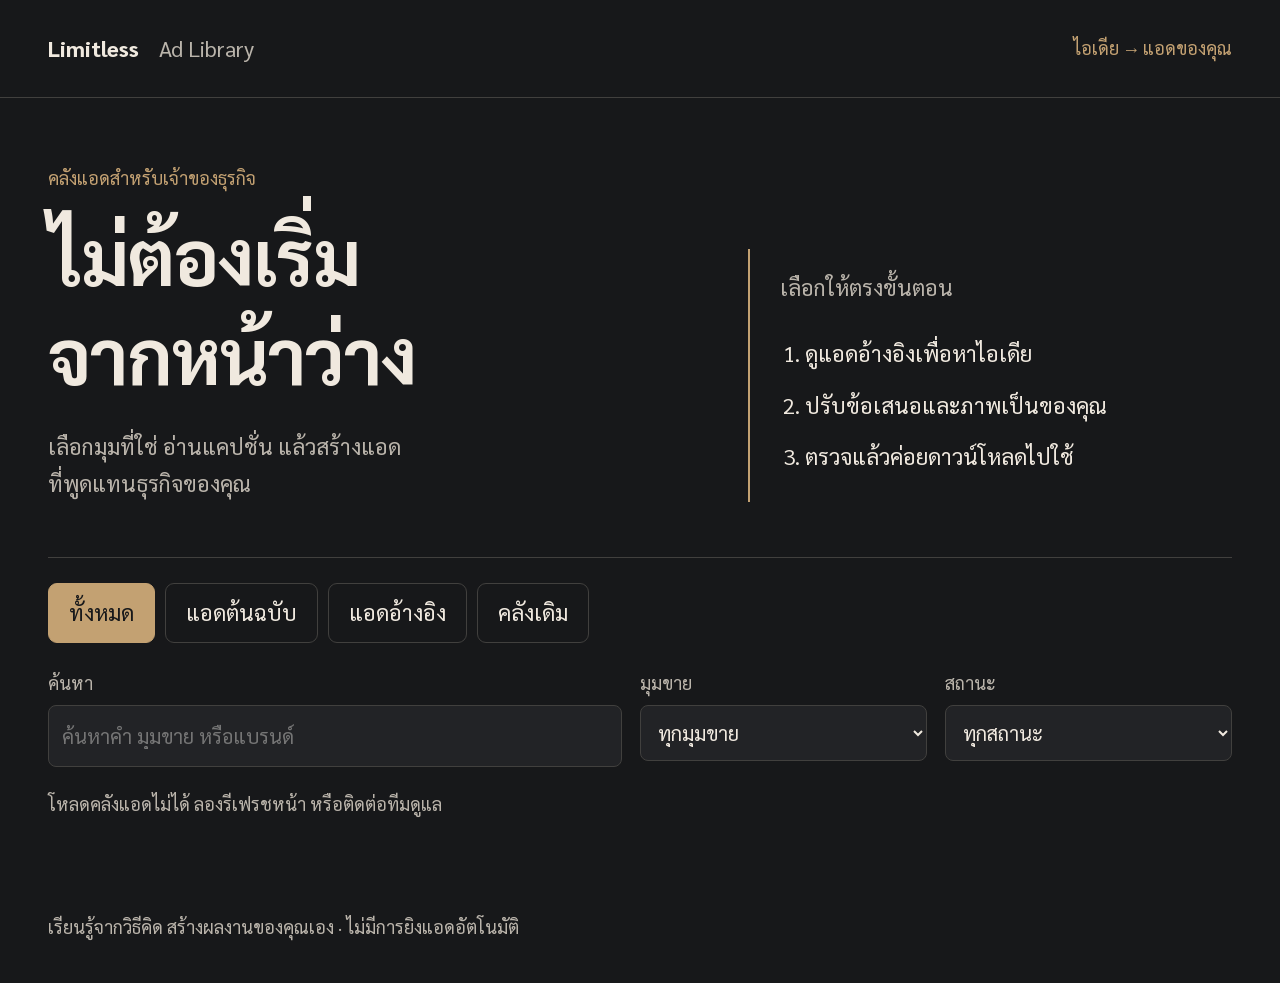
==== web/index.html @ d7cdba5b "Build source-grounded ad research and student creative delivery engine" ====
<!doctype html><html lang="th"><head><meta charset="utf-8"><meta name="viewport" content="width=device-width,initial-scale=1"><title>Limitless · Ad Library</title><link rel="preconnect" href="https://fonts.googleapis.com"><link href="https://fonts.googleapis.com/css2?family=Sarabun:wght@400;500;600;700;800&display=swap" rel="stylesheet"><link rel="stylesheet" href="styles.css"></head><body>
<header><a class="wordmark" href="./">Limitless <span>Ad Library</span></a><span class="edition">ไอเดีย → แอดของคุณ</span></header>
<main><section class="intro"><div><p class="eyebrow">คลังแอดสำหรับเจ้าของธุรกิจ</p><h1>ไม่ต้องเริ่ม<br>จากหน้าว่าง</h1><p>เลือกมุมที่ใช่ อ่านแคปชั่น แล้วสร้างแอด<br class="desktop">ที่พูดแทนธุรกิจของคุณ</p></div><aside><p>เลือกให้ตรงขั้นตอน</p><ol><li>ดูแอดอ้างอิงเพื่อหาไอเดีย</li><li>ปรับข้อเสนอและภาพเป็นของคุณ</li><li>ตรวจแล้วค่อยดาวน์โหลดไปใช้</li></ol></aside></section>
<section class="library" aria-label="คลังแอด"><div class="tabs" role="group" aria-label="ประเภทแอด"><button data-kind="all" class="active">ทั้งหมด</button><button data-kind="original">แอดต้นฉบับ</button><button data-kind="reference">แอดอ้างอิง</button><button data-kind="legacy">คลังเดิม</button></div>
<div class="filters"><label>ค้นหา<input id="search" type="search" placeholder="ค้นหาคำ มุมขาย หรือแบรนด์"></label><label>มุมขาย<select id="angle"><option value="">ทุกมุมขาย</option></select></label><label>สถานะ<select id="status"><option value="">ทุกสถานะ</option><option value="approved">ผ่านการตรวจแล้ว</option><option value="draft">ร่าง / ตัวอย่าง</option><option value="needs_review">รอตรวจ</option><option value="reference_only">ใช้ศึกษาเท่านั้น</option></select></label></div>
<p id="count" aria-live="polite">กำลังโหลดคลังแอด…</p><div id="grid"></div><button id="more" hidden>ดูเพิ่มอีก 36 ชิ้น</button></section></main>
<dialog id="detail" aria-labelledby="detail-title"><button id="close" class="close" aria-label="ปิด">×</button><div class="detail-layout"><div id="media"></div><div class="detail-copy"><p id="detail-meta"></p><h2 id="detail-title"></h2><p id="detail-status"></p><p id="detail-note"></p><h3>แคปชั่น</h3><pre id="caption"></pre><button id="copy">คัดลอกแคปชั่น</button><p id="message" role="status"></p><div id="links"></div></div></div></dialog>
<footer>เรียนรู้จากวิธีคิด สร้างผลงานของคุณเอง · ไม่มีการยิงแอดอัตโนมัติ</footer><script src="app.js"></script></body></html>
---- web/styles.css ----
:root{--bg:#17181a;--surface:#222326;--gold:#c3a172;--ink:#f0e9df;--muted:#bab4ab;--line:#41403e}*{box-sizing:border-box}body{margin:0;background:var(--bg);color:var(--ink);font:22px/1.7 Sarabun,sans-serif}button,input,select{font:inherit}button,a,input,select{touch-action:manipulation}button{cursor:pointer;color:var(--ink);background:transparent;border:1px solid var(--line);border-radius:9px;padding:10px 20px}button:hover,button.active{background:var(--gold);color:#17181a;border-color:var(--gold)}button:disabled{opacity:.5;cursor:default}a{color:var(--gold)}:focus-visible{outline:3px solid var(--gold);outline-offset:4px}header,main,footer{max-width:1500px;margin:auto;padding-left:48px;padding-right:48px}header{display:flex;justify-content:space-between;align-items:center;padding-top:30px;padding-bottom:30px;border-bottom:1px solid var(--line)}.wordmark{font-weight:800;text-decoration:none;color:var(--ink)}.wordmark span{font-weight:400;margin-left:15px;color:var(--muted)}.edition,.eyebrow{color:var(--gold);font-size:18px}.intro{display:grid;grid-template-columns:1.3fr 1fr;gap:70px;padding:65px 0 55px;align-items:end}h1{font-size:clamp(44px,6vw,76px);line-height:1.3;margin:12px 0 24px;font-weight:700;letter-spacing:-1px}.intro p{margin:0;color:var(--muted)}.intro .eyebrow{color:var(--gold)}aside{border-left:2px solid var(--gold);padding:20px 30px}aside ol{padding-left:25px;margin-bottom:0}aside li{padding:7px 0;font-size:22px}.tabs{display:flex;gap:10px;flex-wrap:wrap;padding:25px 0;border-top:1px solid var(--line)}.filters{display:grid;grid-template-columns:2fr 1fr 1fr;gap:18px}.filters label{font-size:18px;color:var(--muted)}input,select{display:block;width:100%;background:var(--surface);border:1px solid var(--line);color:var(--ink);padding:13px;border-radius:8px;margin-top:7px;font-size:20px}#count{font-size:18px;color:var(--muted);margin:22px 0}#grid{display:grid;grid-template-columns:repeat(3,minmax(0,1fr));gap:26px}.card{text-align:left;padding:0;border-radius:13px;overflow:hidden;background:var(--surface)}.card:hover{background:#2c2b29;color:var(--ink)}.card img,.placeholder{width:100%;aspect-ratio:4/5;object-fit:cover;background:#303034}.placeholder{display:grid;place-items:center;color:var(--muted)}.card-body{padding:23px}.card-body p{margin:0}.card-body .meta{font-size:16px;color:var(--gold)}.card-body h2{font-size:23px;line-height:1.5;margin:8px 0 15px}.badge{display:inline-block;background:#34322f;border-radius:5px;padding:3px 8px;font-size:16px;color:var(--ink)}#more{display:block;margin:35px auto}#more[hidden]{display:none}footer{font-size:18px;color:var(--muted);padding-top:70px;padding-bottom:40px}dialog{background:var(--bg);color:var(--ink);border:1px solid var(--line);border-radius:16px;width:min(1200px,95vw);max-height:92vh;padding:35px}dialog::backdrop{background:#000c}.close{position:sticky;top:0;display:block;margin-left:auto;background:var(--surface);font-size:26px;padding:0 15px;z-index:2}.detail-layout{display:grid;grid-template-columns:1fr 1fr;gap:35px}#media img,#media video{width:100%;height:auto;border-radius:8px;margin-bottom:15px}h2{font-size:32px;line-height:1.4}h3{font-size:22px}#caption{white-space:pre-wrap;overflow-wrap:anywhere;font:22px/1.7 Sarabun,sans-serif;background:var(--surface);padding:22px;border-radius:10px}#detail-meta,#detail-status{color:var(--gold);font-size:18px}#links a{display:block;padding:12px 0}#message{font-size:18px;color:var(--gold)}@media(max-width:900px){header,main,footer{padding-left:24px;padding-right:24px}.intro{gap:25px}#grid{grid-template-columns:repeat(2,minmax(0,1fr))}.filters{grid-template-columns:1fr 1fr}.filters label:first-child{grid-column:1/-1}}@media(max-width:600px){header{padding-top:20px;padding-bottom:20px}.wordmark{font-size:22px}.wordmark span{display:block;font-size:16px;margin-left:0}.edition{font-size:16px}.intro{grid-template-columns:1fr;padding:35px 0}.intro aside{padding:15px 20px}.intro aside li{font-size:20px}.intro p{font-size:22px}.desktop{display:none}.tabs button{font-size:18px;padding:10px 12px}#grid{grid-template-columns:1fr;gap:22px}.filters{gap:12px}.filters select{font-size:18px}.detail-layout{grid-template-columns:1fr}dialog{padding:20px}h2{font-size:28px}}
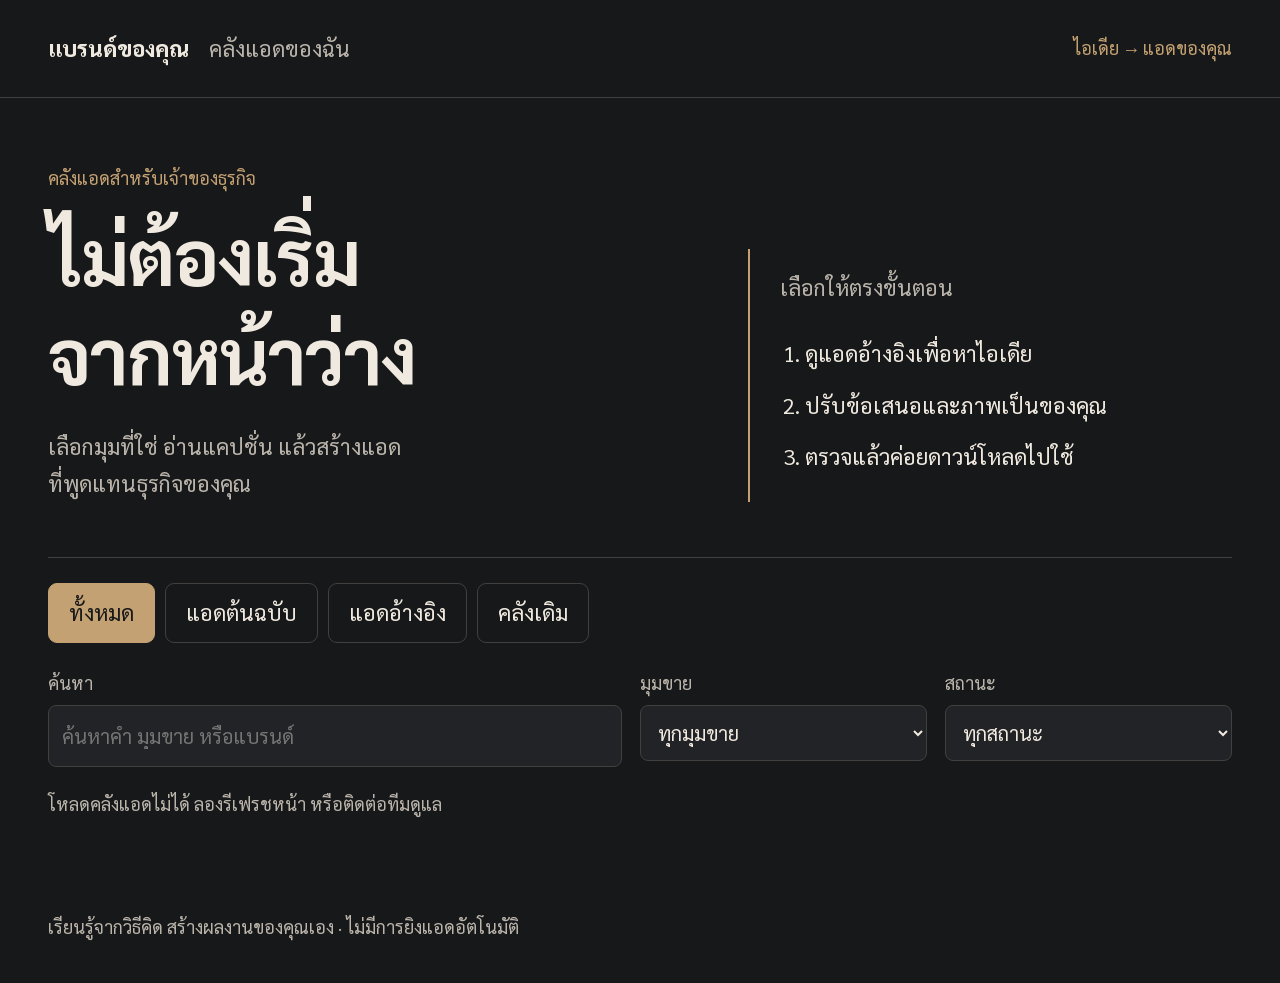
==== commit 650a27a0: "Make gallery a customizable student template with simple preview workflow" ====
--- a/web/index.html
+++ b/web/index.html
@@ -1,5 +1,5 @@
-<!doctype html><html lang="th"><head><meta charset="utf-8"><meta name="viewport" content="width=device-width,initial-scale=1"><title>Limitless · Ad Library</title><link rel="preconnect" href="https://fonts.googleapis.com"><link href="https://fonts.googleapis.com/css2?family=Sarabun:wght@400;500;600;700;800&display=swap" rel="stylesheet"><link rel="stylesheet" href="styles.css"></head><body>
-<header><a class="wordmark" href="./">Limitless <span>Ad Library</span></a><span class="edition">ไอเดีย → แอดของคุณ</span></header>
+<!doctype html><html lang="th"><head><meta charset="utf-8"><meta name="viewport" content="width=device-width,initial-scale=1"><title>My Ad Library</title><link rel="preconnect" href="https://fonts.googleapis.com"><link href="https://fonts.googleapis.com/css2?family=Sarabun:wght@400;500;600;700;800&display=swap" rel="stylesheet"><link rel="stylesheet" href="styles.css"></head><body>
+<header><a class="wordmark" href="./"><b id="brand-name">แบรนด์ของคุณ</b> <span id="brand-subtitle">คลังแอดของฉัน</span></a><span class="edition">ไอเดีย → แอดของคุณ</span></header>
 <main><section class="intro"><div><p class="eyebrow">คลังแอดสำหรับเจ้าของธุรกิจ</p><h1>ไม่ต้องเริ่ม<br>จากหน้าว่าง</h1><p>เลือกมุมที่ใช่ อ่านแคปชั่น แล้วสร้างแอด<br class="desktop">ที่พูดแทนธุรกิจของคุณ</p></div><aside><p>เลือกให้ตรงขั้นตอน</p><ol><li>ดูแอดอ้างอิงเพื่อหาไอเดีย</li><li>ปรับข้อเสนอและภาพเป็นของคุณ</li><li>ตรวจแล้วค่อยดาวน์โหลดไปใช้</li></ol></aside></section>
 <section class="library" aria-label="คลังแอด"><div class="tabs" role="group" aria-label="ประเภทแอด"><button data-kind="all" class="active">ทั้งหมด</button><button data-kind="original">แอดต้นฉบับ</button><button data-kind="reference">แอดอ้างอิง</button><button data-kind="legacy">คลังเดิม</button></div>
 <div class="filters"><label>ค้นหา<input id="search" type="search" placeholder="ค้นหาคำ มุมขาย หรือแบรนด์"></label><label>มุมขาย<select id="angle"><option value="">ทุกมุมขาย</option></select></label><label>สถานะ<select id="status"><option value="">ทุกสถานะ</option><option value="approved">ผ่านการตรวจแล้ว</option><option value="draft">ร่าง / ตัวอย่าง</option><option value="needs_review">รอตรวจ</option><option value="reference_only">ใช้ศึกษาเท่านั้น</option></select></label></div>
--- a/web/styles.css
+++ b/web/styles.css
@@ -1 +1,3 @@
 :root{--bg:#17181a;--surface:#222326;--gold:#c3a172;--ink:#f0e9df;--muted:#bab4ab;--line:#41403e}*{box-sizing:border-box}body{margin:0;background:var(--bg);color:var(--ink);font:22px/1.7 Sarabun,sans-serif}button,input,select{font:inherit}button,a,input,select{touch-action:manipulation}button{cursor:pointer;color:var(--ink);background:transparent;border:1px solid var(--line);border-radius:9px;padding:10px 20px}button:hover,button.active{background:var(--gold);color:#17181a;border-color:var(--gold)}button:disabled{opacity:.5;cursor:default}a{color:var(--gold)}:focus-visible{outline:3px solid var(--gold);outline-offset:4px}header,main,footer{max-width:1500px;margin:auto;padding-left:48px;padding-right:48px}header{display:flex;justify-content:space-between;align-items:center;padding-top:30px;padding-bottom:30px;border-bottom:1px solid var(--line)}.wordmark{font-weight:800;text-decoration:none;color:var(--ink)}.wordmark span{font-weight:400;margin-left:15px;color:var(--muted)}.edition,.eyebrow{color:var(--gold);font-size:18px}.intro{display:grid;grid-template-columns:1.3fr 1fr;gap:70px;padding:65px 0 55px;align-items:end}h1{font-size:clamp(44px,6vw,76px);line-height:1.3;margin:12px 0 24px;font-weight:700;letter-spacing:-1px}.intro p{margin:0;color:var(--muted)}.intro .eyebrow{color:var(--gold)}aside{border-left:2px solid var(--gold);padding:20px 30px}aside ol{padding-left:25px;margin-bottom:0}aside li{padding:7px 0;font-size:22px}.tabs{display:flex;gap:10px;flex-wrap:wrap;padding:25px 0;border-top:1px solid var(--line)}.filters{display:grid;grid-template-columns:2fr 1fr 1fr;gap:18px}.filters label{font-size:18px;color:var(--muted)}input,select{display:block;width:100%;background:var(--surface);border:1px solid var(--line);color:var(--ink);padding:13px;border-radius:8px;margin-top:7px;font-size:20px}#count{font-size:18px;color:var(--muted);margin:22px 0}#grid{display:grid;grid-template-columns:repeat(3,minmax(0,1fr));gap:26px}.card{text-align:left;padding:0;border-radius:13px;overflow:hidden;background:var(--surface)}.card:hover{background:#2c2b29;color:var(--ink)}.card img,.placeholder{width:100%;aspect-ratio:4/5;object-fit:cover;background:#303034}.placeholder{display:grid;place-items:center;color:var(--muted)}.card-body{padding:23px}.card-body p{margin:0}.card-body .meta{font-size:16px;color:var(--gold)}.card-body h2{font-size:23px;line-height:1.5;margin:8px 0 15px}.badge{display:inline-block;background:#34322f;border-radius:5px;padding:3px 8px;font-size:16px;color:var(--ink)}#more{display:block;margin:35px auto}#more[hidden]{display:none}footer{font-size:18px;color:var(--muted);padding-top:70px;padding-bottom:40px}dialog{background:var(--bg);color:var(--ink);border:1px solid var(--line);border-radius:16px;width:min(1200px,95vw);max-height:92vh;padding:35px}dialog::backdrop{background:#000c}.close{position:sticky;top:0;display:block;margin-left:auto;background:var(--surface);font-size:26px;padding:0 15px;z-index:2}.detail-layout{display:grid;grid-template-columns:1fr 1fr;gap:35px}#media img,#media video{width:100%;height:auto;border-radius:8px;margin-bottom:15px}h2{font-size:32px;line-height:1.4}h3{font-size:22px}#caption{white-space:pre-wrap;overflow-wrap:anywhere;font:22px/1.7 Sarabun,sans-serif;background:var(--surface);padding:22px;border-radius:10px}#detail-meta,#detail-status{color:var(--gold);font-size:18px}#links a{display:block;padding:12px 0}#message{font-size:18px;color:var(--gold)}@media(max-width:900px){header,main,footer{padding-left:24px;padding-right:24px}.intro{gap:25px}#grid{grid-template-columns:repeat(2,minmax(0,1fr))}.filters{grid-template-columns:1fr 1fr}.filters label:first-child{grid-column:1/-1}}@media(max-width:600px){header{padding-top:20px;padding-bottom:20px}.wordmark{font-size:22px}.wordmark span{display:block;font-size:16px;margin-left:0}.edition{font-size:16px}.intro{grid-template-columns:1fr;padding:35px 0}.intro aside{padding:15px 20px}.intro aside li{font-size:20px}.intro p{font-size:22px}.desktop{display:none}.tabs button{font-size:18px;padding:10px 12px}#grid{grid-template-columns:1fr;gap:22px}.filters{gap:12px}.filters select{font-size:18px}.detail-layout{grid-template-columns:1fr}dialog{padding:20px}h2{font-size:28px}}
+
+.intro h1{white-space:pre-line}.filters>*{min-width:0}#brand-name{font-weight:800}
